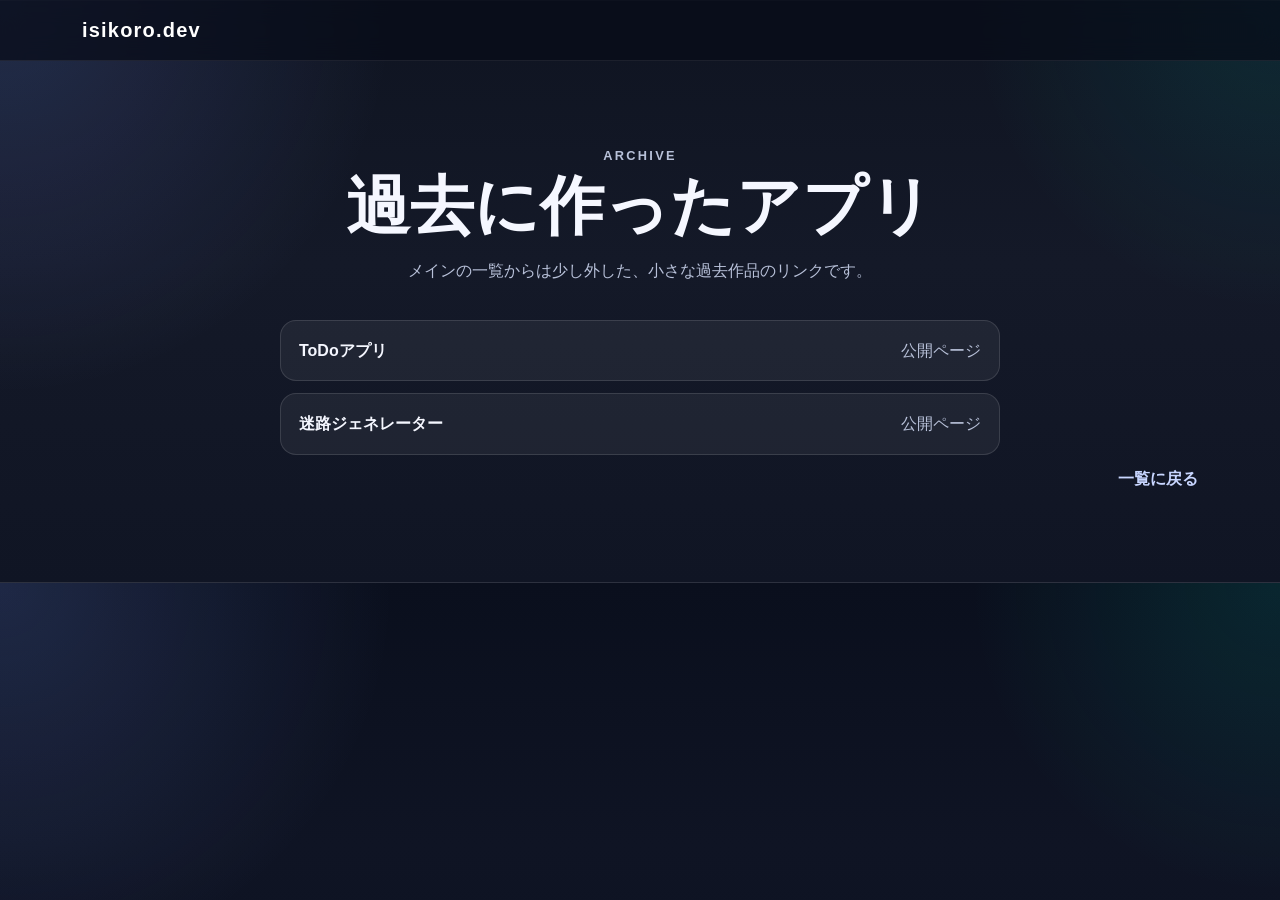
==== archive.html @ 72180867 "Organize app directory into tabs" ====
<!DOCTYPE html>
<html lang="ja">

<head>
    <meta charset="UTF-8" />
    <meta name="viewport" content="width=device-width, initial-scale=1.0" />
    <title>過去に作ったアプリ | isikoro.dev</title>
    <meta name="description" content="isikoro1 が過去に作った小さなアプリのリンク集です。" />
    <link href="https://cdn.jsdelivr.net/npm/bootstrap@5.0.2/dist/css/bootstrap.min.css" rel="stylesheet"
        integrity="sha384-EVSTQN3/azprG1Anm3QDgpJLIm9Nao0Yz1ztcQTwFspd3yD65VohhpuuCOmLASjC" crossorigin="anonymous" />
    <link rel="stylesheet" href="style.css" />
</head>

<body>
    <nav class="navbar navbar-expand-lg navbar-dark site-navbar fixed-top">
        <div class="container">
            <a class="navbar-brand brand-mark" href="./index.html">isikoro.dev</a>
        </div>
    </nav>

    <main id="top">
        <section class="section-block section-dark top-apps-section">
            <div class="container">
                <div class="section-heading center">
                    <p class="section-kicker">ARCHIVE</p>
                    <h1 class="app-site-title">過去に作ったアプリ</h1>
                    <p>メインの一覧からは少し外した、小さな過去作品のリンクです。</p>
                </div>

                <div class="archive-list">
                    <a class="archive-item" href="https://isikoro1.github.io/isikoro-todo/" target="_blank"
                        rel="noopener noreferrer">
                        <strong>ToDoアプリ</strong>
                        <span>公開ページ</span>
                    </a>

                    <a class="archive-item" href="https://isikoro1.github.io/maze-generator/" target="_blank"
                        rel="noopener noreferrer">
                        <strong>迷路ジェネレーター</strong>
                        <span>公開ページ</span>
                    </a>
                </div>

                <p class="archive-link">
                    <a href="./index.html">一覧に戻る</a>
                </p>
            </div>
        </section>
    </main>
</body>

</html>
---- style.css ----
:root {
    --bg: #0b1020;
    --bg-soft: #131a2e;
    --card: rgba(255, 255, 255, 0.06);
    --card-strong: rgba(255, 255, 255, 0.08);
    --text: #f5f7ff;
    --muted: #b8c1d9;
    --line: rgba(255, 255, 255, 0.12);
    --accent: #7c9cff;
    --accent-strong: #5f85ff;
    --shadow: 0 20px 60px rgba(0, 0, 0, 0.35);
    --radius: 24px;
    --radius-sm: 16px;
}

* {
    box-sizing: border-box;
}

html {
    scroll-behavior: smooth;
}

body {
    margin: 0;
    color: var(--text);
    background:
        radial-gradient(circle at top left, rgba(124, 156, 255, 0.18), transparent 28%),
        radial-gradient(circle at top right, rgba(0, 209, 178, 0.12), transparent 22%),
        linear-gradient(180deg, #0a0f1d 0%, #0f1424 45%, #0b1020 100%);
    font-family:
        "Inter",
        "Hiragino Sans",
        "Yu Gothic UI",
        "Meiryo",
        sans-serif;
    line-height: 1.7;
}

a {
    text-decoration: none;
}

img {
    display: block;
    width: 100%;
}

.site-navbar {
    background: rgba(8, 12, 24, 0.72);
    backdrop-filter: blur(12px);
    border-bottom: 1px solid rgba(255, 255, 255, 0.08);
}

.brand-mark {
    font-weight: 800;
    letter-spacing: 0.06em;
    color: #ffffff !important;
}

.navbar .nav-link {
    color: rgba(255, 255, 255, 0.78) !important;
    font-weight: 500;
    margin-left: 0.5rem;
    transition: color 0.2s ease;
}

.navbar .nav-link:hover {
    color: #ffffff !important;
}

.nav-x-link i {
    font-size: 1.25rem;
    vertical-align: middle;
}

.hero-section {
    padding: 150px 0 90px;
}

.hero-grid {
    display: grid;
    grid-template-columns: 1.2fr 0.8fr;
    gap: 28px;
    align-items: stretch;
}

.hero-copy,
.hero-card,
.info-card,
.work-card,
.skill-card,
.cta-box {
    border: 1px solid var(--line);
    background: var(--card);
    backdrop-filter: blur(10px);
    box-shadow: var(--shadow);
}

.hero-copy {
    border-radius: 32px;
    padding: 42px;
}

.eyebrow,
.section-kicker,
.hero-card-label {
    display: inline-block;
    margin-bottom: 14px;
    color: #9db1ff;
    font-size: 0.8rem;
    font-weight: 700;
    letter-spacing: 0.18em;
    text-transform: uppercase;
}

.hero-copy h1 {
    margin: 0 0 18px;
    font-size: clamp(2.2rem, 4vw, 4.2rem);
    line-height: 1.15;
    font-weight: 800;
}

.hero-lead {
    color: var(--muted);
    font-size: 1.05rem;
    max-width: 60ch;
}

.hero-actions {
    display: flex;
    flex-wrap: wrap;
    gap: 14px;
    margin-top: 28px;
}

.btn {
    display: inline-flex;
    align-items: center;
    justify-content: center;
    min-height: 48px;
    padding: 0 20px;
    border-radius: 999px;
    font-weight: 700;
    transition: transform 0.2s ease, opacity 0.2s ease, background 0.2s ease;
}

.btn:hover {
    transform: translateY(-2px);
}

.btn-main {
    background: linear-gradient(135deg, var(--accent), var(--accent-strong));
    color: white;
    border: none;
}

.btn-sub {
    background: transparent;
    color: #ffffff;
    border: 1px solid rgba(255, 255, 255, 0.18);
}

.hero-points {
    display: grid;
    grid-template-columns: repeat(3, 1fr);
    gap: 14px;
    margin-top: 34px;
}

.hero-point {
    padding: 18px;
    border-radius: 18px;
    background: rgba(255, 255, 255, 0.05);
    border: 1px solid rgba(255, 255, 255, 0.08);
}

.hero-point-label {
    display: block;
    color: var(--muted);
    font-size: 0.82rem;
    margin-bottom: 6px;
}

.hero-point strong {
    font-size: 0.96rem;
}

.hero-panel {
    height: 100%;
}

.hero-card {
    height: 100%;
    border-radius: 32px;
    padding: 34px;
}

.hero-card h2 {
    font-size: 1.8rem;
    line-height: 1.3;
    margin-bottom: 14px;
}

.hero-card p,
.hero-list li {
    color: var(--muted);
}

.hero-list {
    margin: 18px 0 0;
    padding-left: 1.1rem;
}

.section-block {
    padding: 90px 0;
}

.top-apps-section {
    padding-top: 140px;
}

.section-dark {
    background: rgba(255, 255, 255, 0.02);
    border-top: 1px solid var(--line);
    border-bottom: 1px solid var(--line);
}

.section-heading {
    max-width: 760px;
    margin-bottom: 36px;
}

.section-heading.center {
    margin-left: auto;
    margin-right: auto;
    text-align: center;
}

.section-heading h2 {
    font-size: clamp(1.8rem, 3vw, 2.8rem);
    margin-bottom: 12px;
    font-weight: 800;
}

.section-heading p {
    color: var(--muted);
    margin: 0;
}

.app-site-title {
    font-size: clamp(2.3rem, 5vw, 4rem);
    font-weight: 800;
    margin-bottom: 12px;
}

.store-tabs {
    display: flex;
    flex-wrap: wrap;
    justify-content: center;
    gap: 10px;
    margin: 0 auto 34px;
}

.store-tab {
    min-width: 110px;
    min-height: 44px;
    padding: 0 18px;
    border: 1px solid rgba(255, 255, 255, 0.14);
    border-radius: 999px;
    background: rgba(255, 255, 255, 0.05);
    color: var(--muted);
    font-weight: 800;
    transition: background 0.2s ease, color 0.2s ease, transform 0.2s ease;
}

.store-tab:hover {
    transform: translateY(-2px);
    color: #fff;
}

.store-tab.is-active {
    background: linear-gradient(135deg, var(--accent), var(--accent-strong));
    color: #fff;
    border-color: transparent;
}

.tab-panel[hidden] {
    display: none;
}

.archive-link {
    margin: 10px 0 0;
    text-align: right;
}

.archive-link a {
    color: #c8d6ff;
    font-weight: 700;
}

.archive-list {
    display: grid;
    gap: 12px;
    max-width: 720px;
    margin: 0 auto;
}

.archive-item {
    display: flex;
    justify-content: space-between;
    gap: 16px;
    padding: 16px 18px;
    border: 1px solid var(--line);
    border-radius: 16px;
    background: var(--card);
    color: var(--text);
}

.archive-item span {
    color: var(--muted);
}

.about-grid {
    display: grid;
    grid-template-columns: repeat(3, 1fr);
    gap: 22px;
}

.info-card {
    border-radius: var(--radius);
    padding: 28px;
}

.info-icon {
    display: inline-flex;
    width: 52px;
    height: 52px;
    border-radius: 14px;
    align-items: center;
    justify-content: center;
    background: linear-gradient(135deg, rgba(124, 156, 255, 0.25), rgba(124, 156, 255, 0.08));
    border: 1px solid rgba(124, 156, 255, 0.24);
    margin-bottom: 18px;
}

.info-icon i {
    font-size: 1.5rem;
}

.info-card h3 {
    margin-bottom: 12px;
    font-size: 1.2rem;
}

.info-card p {
    margin: 0;
    color: var(--muted);
}

.work-card {
    border-radius: 24px;
    overflow: hidden;
    height: 100%;
}

.work-thumb-link {
    overflow: hidden;
    display: block;
}

.work-thumb {
    aspect-ratio: 16 / 10;
    object-fit: cover;
    transition: transform 0.35s ease;
}

.work-card:hover .work-thumb {
    transform: scale(1.04);
}

.works-subheading {
    margin: 0 0 18px;
}

.works-subheading h3 {
    margin: 0;
    font-size: 1.45rem;
    font-weight: 800;
}

.work-placeholder {
    min-height: 212px;
    aspect-ratio: 16 / 10;
    display: flex;
    align-items: center;
    justify-content: center;
    padding: 24px;
    color: #fff;
    text-align: center;
    background:
        linear-gradient(135deg, rgba(124, 156, 255, 0.22), rgba(0, 209, 178, 0.18)),
        rgba(255, 255, 255, 0.05);
    transition: transform 0.35s ease, filter 0.35s ease;
}

.work-placeholder span {
    max-width: 11ch;
    font-size: clamp(1.45rem, 3vw, 2.2rem);
    line-height: 1.08;
    font-weight: 800;
}

.work-card:hover .work-placeholder {
    transform: scale(1.04);
    filter: saturate(1.08);
}

.para-theme {
    background:
        linear-gradient(135deg, rgba(255, 170, 80, 0.3), rgba(124, 156, 255, 0.28)),
        linear-gradient(45deg, #17203a, #12182b);
}

.note-theme {
    background:
        linear-gradient(135deg, rgba(0, 209, 178, 0.24), rgba(255, 255, 255, 0.08)),
        linear-gradient(45deg, #102521, #111827);
}

.timebox-theme {
    background:
        linear-gradient(135deg, rgba(124, 156, 255, 0.34), rgba(76, 201, 240, 0.22)),
        linear-gradient(45deg, #111936, #0d1326);
}

.matrix-theme {
    background:
        linear-gradient(180deg, rgba(0, 255, 153, 0.28), rgba(0, 0, 0, 0.08)),
        linear-gradient(45deg, #05140e, #10251a);
}

.shorts-theme {
    background:
        linear-gradient(135deg, rgba(255, 64, 96, 0.32), rgba(255, 255, 255, 0.08)),
        linear-gradient(45deg, #281018, #111827);
}

.nekotower-theme {
    background:
        linear-gradient(135deg, rgba(255, 206, 115, 0.32), rgba(0, 209, 178, 0.18)),
        linear-gradient(45deg, #241b12, #102521);
}

.matrix-simulator-theme {
    background:
        linear-gradient(180deg, rgba(0, 255, 153, 0.34), rgba(124, 156, 255, 0.12)),
        linear-gradient(45deg, #03110b, #101827);
}

.goodslocker-theme {
    background:
        linear-gradient(135deg, rgba(124, 156, 255, 0.28), rgba(255, 206, 115, 0.2)),
        linear-gradient(45deg, #171b2d, #242015);
}

.work-body {
    padding: 22px 22px 24px;
}

.work-meta {
    display: flex;
    flex-wrap: wrap;
    gap: 10px;
    margin-bottom: 14px;
}

.work-badge,
.work-stack {
    display: inline-flex;
    align-items: center;
    min-height: 30px;
    padding: 0 12px;
    border-radius: 999px;
    font-size: 0.8rem;
}

.work-badge {
    background: rgba(124, 156, 255, 0.14);
    border: 1px solid rgba(124, 156, 255, 0.2);
    color: #dce5ff;
}

.work-stack {
    background: rgba(255, 255, 255, 0.05);
    color: var(--muted);
    border: 1px solid rgba(255, 255, 255, 0.08);
}

.work-body h3 {
    font-size: 1.25rem;
    margin-bottom: 10px;
}

.work-body p {
    color: var(--muted);
    margin-bottom: 16px;
}

.work-links {
    display: flex;
    flex-wrap: wrap;
    gap: 14px;
}

.work-links a {
    color: #c8d6ff;
    font-weight: 700;
}

.work-links a:hover {
    color: #ffffff;
}

.skills-grid {
    display: grid;
    grid-template-columns: repeat(4, 1fr);
    gap: 20px;
}

.skill-card {
    border-radius: 22px;
    padding: 28px 20px;
    text-align: center;
}

.skill-card i {
    display: inline-block;
    font-size: 2.3rem;
    margin-bottom: 14px;
    color: #dfe6ff;
}

.skill-card h3 {
    font-size: 1.1rem;
    margin-bottom: 8px;
}

.skill-card p {
    color: var(--muted);
    margin: 0;
}

.cta-section {
    padding-top: 0;
}

.cta-box {
    border-radius: 28px;
    padding: 34px;
    display: flex;
    justify-content: space-between;
    align-items: center;
    gap: 24px;
}

.cta-box h2 {
    margin-bottom: 10px;
    font-size: 1.8rem;
}

.cta-box p {
    color: var(--muted);
    margin: 0;
}

.cta-actions {
    display: flex;
    flex-wrap: wrap;
    gap: 12px;
}

.site-footer {
    border-top: 1px solid var(--line);
    padding: 28px 0 36px;
    background: rgba(255, 255, 255, 0.02);
}

.footer-inner {
    display: flex;
    align-items: center;
    justify-content: space-between;
    gap: 20px;
}

.footer-brand {
    color: #fff;
    font-size: 1.1rem;
    font-weight: 800;
}

.footer-copy {
    color: var(--muted);
    margin: 6px 0 0;
    font-size: 0.92rem;
}

.footer-links {
    display: flex;
    flex-wrap: wrap;
    gap: 18px;
}

.footer-links a {
    color: var(--muted);
}

.footer-links a:hover {
    color: #fff;
}

.reveal-on-scroll {
    opacity: 0;
    transform: translateY(28px);
    transition:
        opacity 0.72s ease,
        transform 0.72s cubic-bezier(0.22, 1, 0.36, 1);
    transition-delay: var(--reveal-delay, 0ms);
    will-change: opacity, transform;
}

.reveal-on-scroll.is-visible {
    opacity: 1;
    transform: translateY(0);
}

@media (prefers-reduced-motion: reduce) {
    .reveal-on-scroll {
        opacity: 1;
        transform: none;
        transition: none;
    }
}

@media (max-width: 1199px) {
    .skills-grid {
        grid-template-columns: repeat(2, 1fr);
    }

    .hero-grid {
        grid-template-columns: 1fr;
    }
}

@media (max-width: 991px) {
    .hero-section {
        padding-top: 120px;
    }

    .hero-copy,
    .hero-card {
        padding: 28px;
    }

    .hero-points,
    .about-grid {
        grid-template-columns: 1fr;
    }

    .cta-box,
    .footer-inner {
        flex-direction: column;
        align-items: flex-start;
    }
}

@media (max-width: 767px) {
    .section-block {
        padding: 72px 0;
    }

    .hero-copy h1 {
        font-size: 2.1rem;
    }

    .skills-grid {
        grid-template-columns: 1fr;
    }

    .work-body {
        padding: 18px;
    }

    .hero-actions,
    .cta-actions {
        width: 100%;
    }

    .hero-actions .btn,
    .cta-actions .btn {
        width: 100%;
    }
}
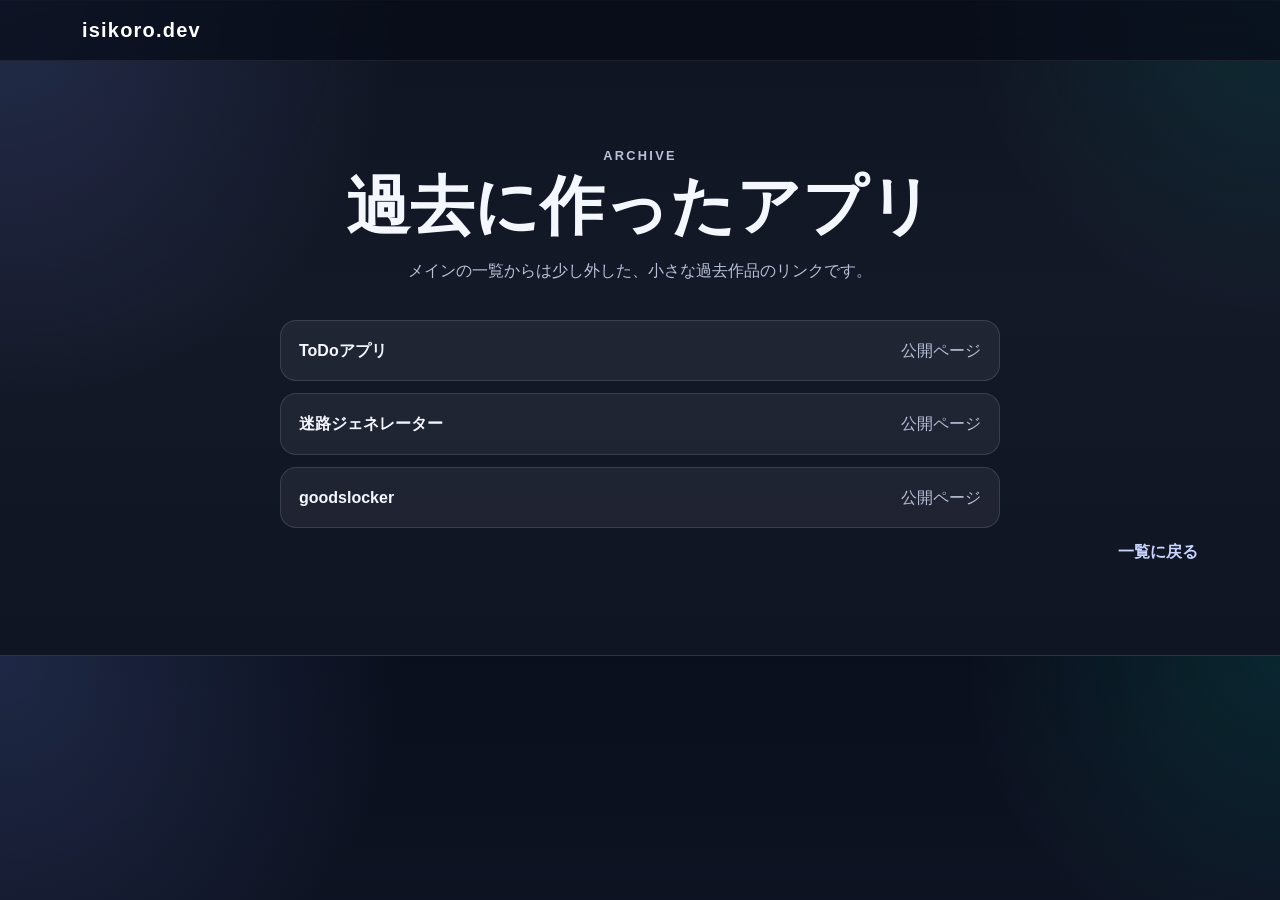
==== commit 91a59919: "Move goodslocker to archive" ====
--- a/archive.html
+++ b/archive.html
@@ -39,6 +39,11 @@
                         <strong>迷路ジェネレーター</strong>
                         <span>公開ページ</span>
                     </a>
+
+                    <a class="archive-item" href="./app/goodslocker.html" target="_blank" rel="noopener noreferrer">
+                        <strong>goodslocker</strong>
+                        <span>公開ページ</span>
+                    </a>
                 </div>
 
                 <p class="archive-link">
